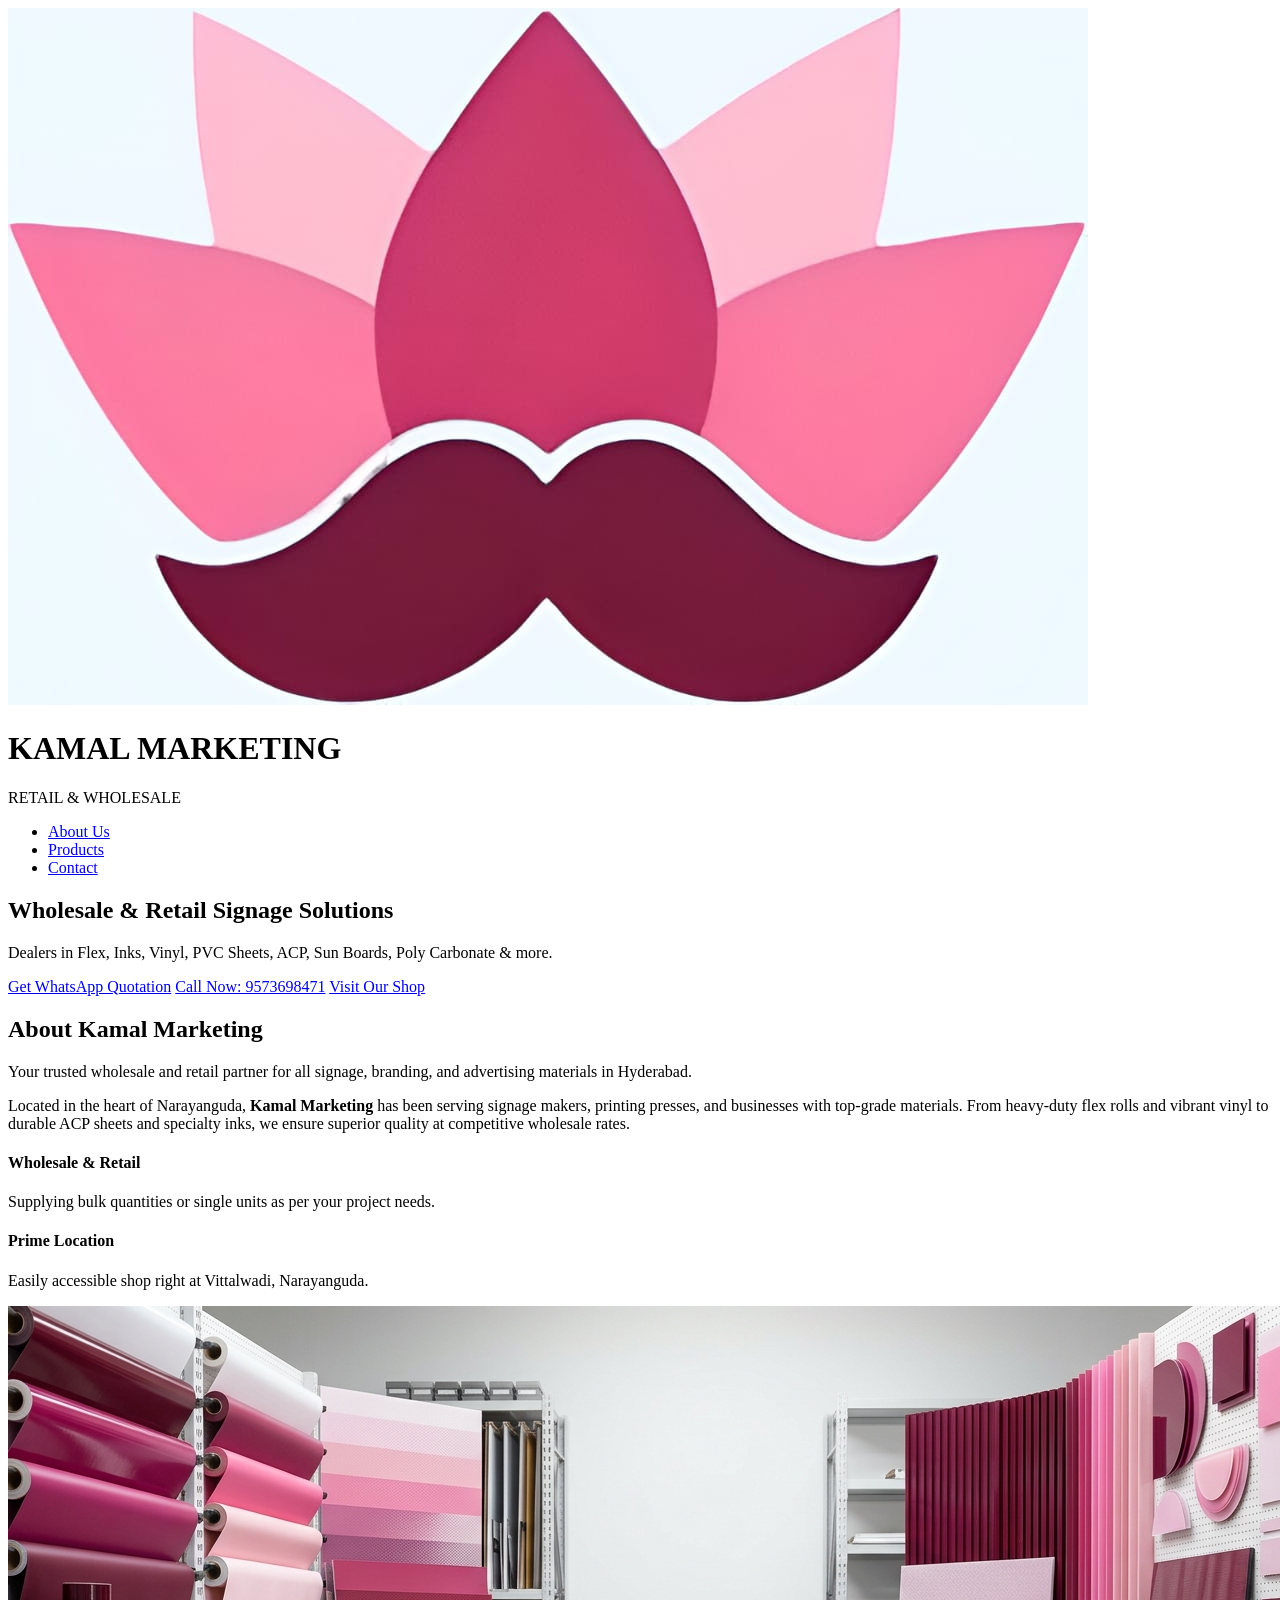
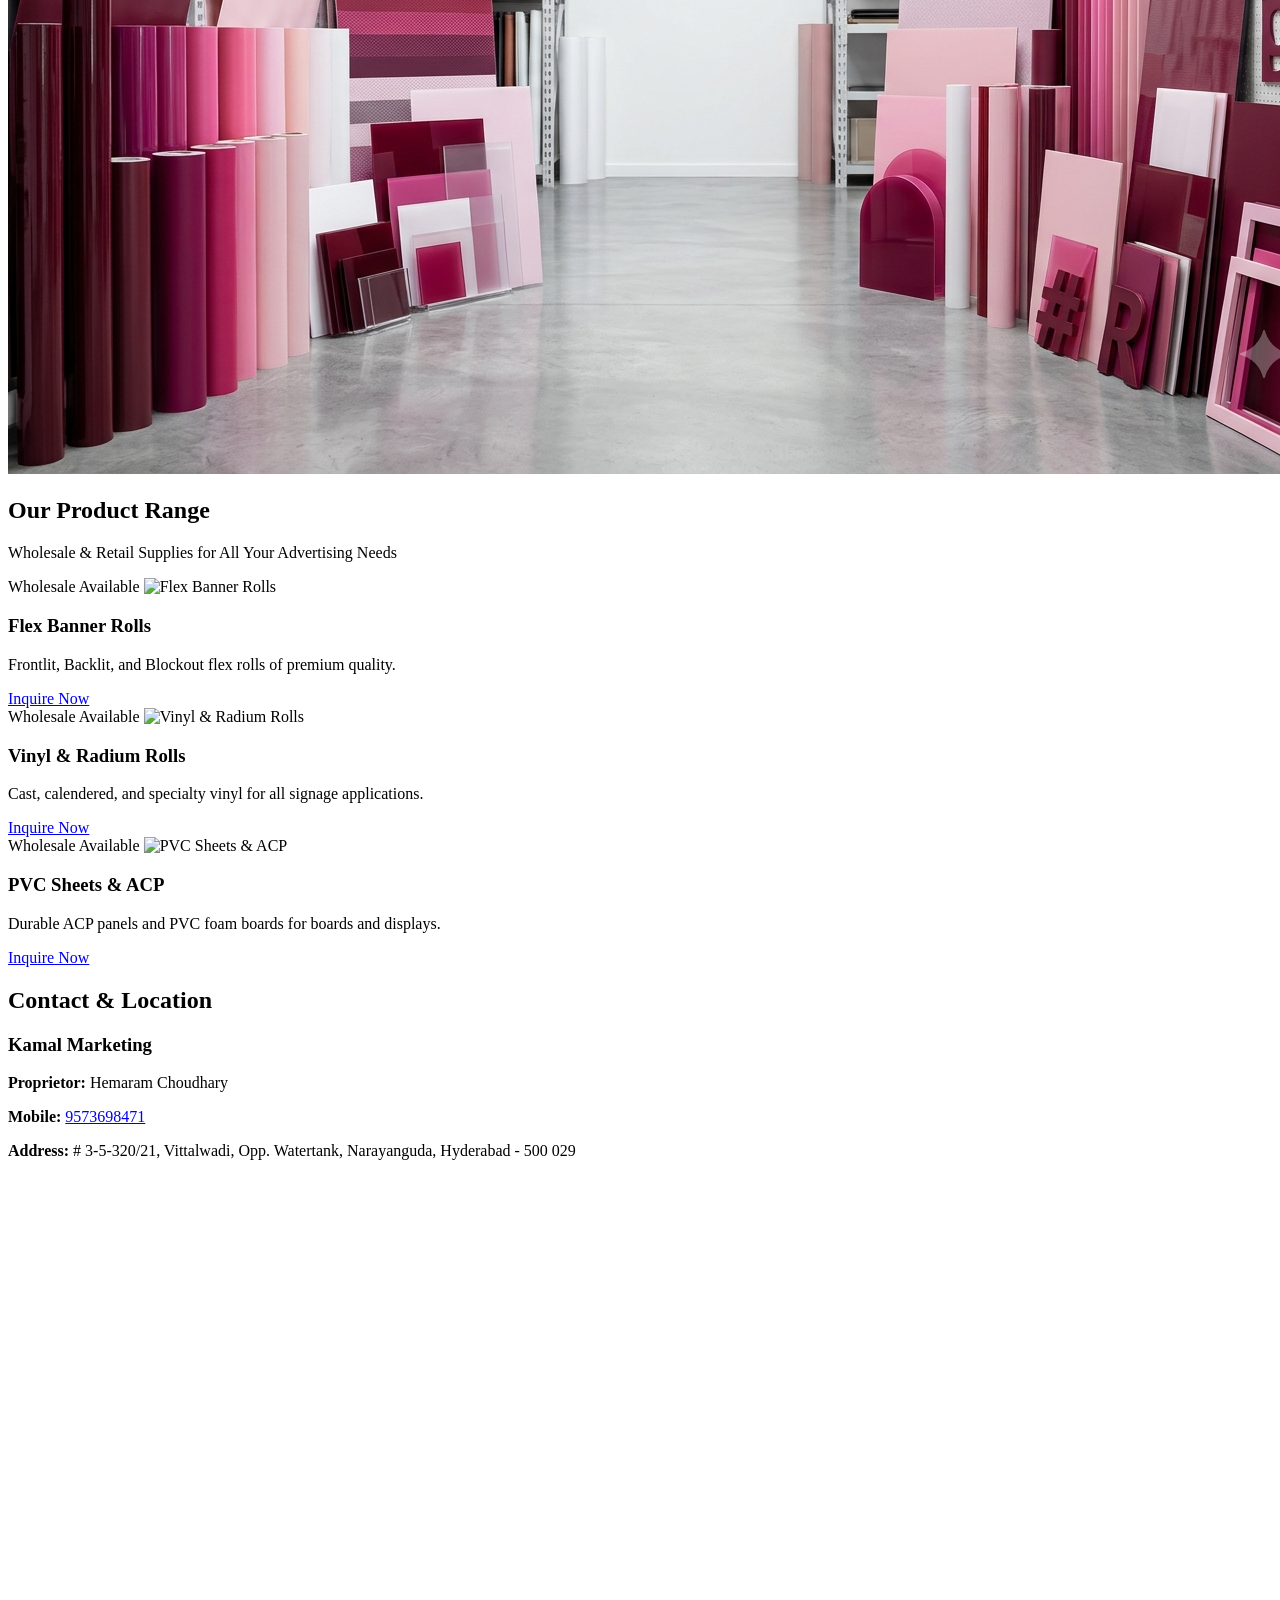
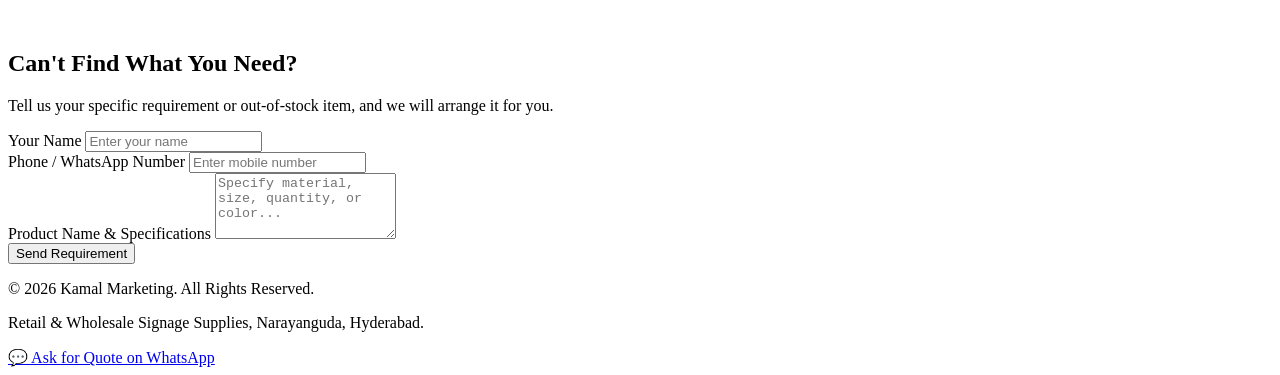
==== index.html @ 003701fa "Add files via upload updated index.html" ====
<!DOCTYPE html>
<html lang="en">
<head>
    <meta charset="UTF-8">
    <meta name="viewport" content="width=device-width, initial-scale=1.0">
    <title>Kamal Marketing - Retail & Wholesale Signage & Advertising Materials</title>
    <!-- CSS stylesheet link -->
    <link rel="stylesheet" href="style.css">
    <link href="https://fonts.googleapis.com/css2?family=Poppins:wght@400;500;600;700&display=swap" rel="stylesheet">
</head>
<body>

  <!-- 1. HEADER & NAVIGATION -->
  <header class="navbar">
    <div class="container nav-container">
      <div class="logo-area">
        <img src="logo.jpeg" alt="Kamal Marketing Logo" class="logo-img">
        <div class="brand-text">
          <h1>KAMAL MARKETING</h1>
          <span class="tagline">RETAIL & WHOLESALE</span>
        </div>
      </div>
      <nav>
        <ul class="nav-links">
          <li><a href="#about">About Us</a></li>
          <li><a href="#products">Products</a></li>
          <li><a href="#contact">Contact</a></li>
        </ul>
      </nav>
    </div>
  </header>

  <!-- 2. HERO SECTION -->
  <section id="about" class="hero">
    <div class="hero-overlay"></div>
    <div class="container hero-content">
      <h2>Wholesale & Retail Signage Solutions</h2>
      <p>Dealers in Flex, Inks, Vinyl, PVC Sheets, ACP, Sun Boards, Poly Carbonate & more.</p>
      
      <div class="hero-buttons">
        <a href="https://wa.me/919573698471?text=Hi%20Kamal%20Marketing,%20I%20want%20to%20get%20a%20quotation%20for..." class="btn btn-whatsapp" target="_blank">Get WhatsApp Quotation</a>
        <a href="tel:9573698471" class="btn btn-primary">Call Now: 9573698471</a>
        <a href="#contact" class="btn btn-secondary">Visit Our Shop</a>
      </div>
    </div>
  </section>

  <!-- ABOUT US SECTION -->
<section id="about" class="about-section">
  <div class="container">
    <div class="about-grid">
      <div class="about-text">
        <h2>About Kamal Marketing</h2>
        <p class="about-lead">Your trusted wholesale and retail partner for all signage, branding, and advertising materials in Hyderabad.</p>
        <p>Located in the heart of Narayanguda, <strong>Kamal Marketing</strong> has been serving signage makers, printing presses, and businesses with top-grade materials. From heavy-duty flex rolls and vibrant vinyl to durable ACP sheets and specialty inks, we ensure superior quality at competitive wholesale rates.</p>
        <div class="about-highlights">
          <div class="highlight-box">
            <h4>Wholesale & Retail</h4>
            <p>Supplying bulk quantities or single units as per your project needs.</p>
          </div>
          <div class="highlight-box">
            <h4>Prime Location</h4>
            <p>Easily accessible shop right at Vittalwadi, Narayanguda.</p>
          </div>
        </div>
      </div>
      <div class="about-image">
        <img src="shop.png" alt="Kamal Marketing Shop" onerror="this.src='https://images.unsplash.com/photo-1541888946425-d0fbb18f86f6?auto=format&fit=crop&w=600&q=80'">
      </div>
    </div>
  </div>
</section>

  <!-- 3. PRODUCTS CATALOG SECTION -->
  <section id="products" class="products-section">
    <div class="container">
      <div class="section-title">
        <h2>Our Product Range</h2>
        <p>Wholesale & Retail Supplies for All Your Advertising Needs</p>
      </div>
      
      <div class="product-grid" id="dynamic-product-grid">
        <!-- Product Card 1 -->
        <div class="product-card">
          <div class="product-img-wrapper">
            <img src="flex.png" alt="Flex Banner" id="prod-img-1">
          </div>
          <div class="product-info">
            <h3>Flex Banner Rolls</h3>
            <p>Frontlit, Backlit, and Blockout flex rolls of premium quality.</p>
            <a href="tel:9573698471" class="btn-inquire">Inquire Now</a>
          </div>
        </div>

        <!-- Product Card 2 -->
        <div class="product-card">
          <div class="product-img-wrapper">
            <img src="vinyl.png" alt="Vinyl Rolls" id="prod-img-2">
          </div>
          <div class="product-info">
            <h3>Vinyl & Radium Rolls</h3>
            <p>Cast, calendered, and specialty vinyl for all signage applications.</p>
            <a href="tel:9573698471" class="btn-inquire">Inquire Now</a>
          </div>
        </div>

        <!-- Product Card 3 -->
        <div class="product-card">
          <div class="product-img-wrapper">
            <img src="pvc.png" alt="PVC & ACP Sheets" id="prod-img-3">
          </div>
          <div class="product-info">
            <h3>PVC Sheets & ACP</h3>
            <p>Durable ACP panels and PVC foam boards for boards and displays.</p>
            <a href="tel:9573698471" class="btn-inquire">Inquire Now</a>
          </div>
        </div>
      </div>
    </div>
  </section>

  <!-- 4. CONTACT & LOCATION SECTION -->
  <section id="contact" class="contact-section">
    <div class="container">
      <h2>Contact & Location</h2>
      <div class="contact-grid">
        <div class="contact-info">
          <h3>Kamal Marketing</h3>
          <p><strong>Proprietor:</strong> Hemaram Choudhary</p>
          <p><strong>Mobile:</strong> <a href="tel:9573698471">9573698471</a></p>
          <p><strong>Address:</strong> # 3-5-320/21, Vittalwadi, Opp. Watertank, Narayanguda, Hyderabad - 500 029</p>
        </div>
        <div class="map-container">
           <iframe src="https://www.google.com/maps/embed?pb=!1m18!1m12!1m3!1d3807.3093459673496!2d78.48540977493502!3d17.396935883491302!2m3!1f0!2f0!3f0!3m2!1i1024!2i768!4f13.1!3m3!1m2!1s0x3bcb99db2b05ab31%3A0x812863c03319e55c!2sKamal%20Marketing!5e0!3m2!1sen!2sin!4v1793631387803!5m2!1sen!2sin" width="600" height="450" style="border:0;" allowfullscreen="" loading="lazy" referrerpolicy="strict-origin-when-cross-origin"></iframe>      </div>
    </div>
  </section>

  <!-- 5. CUSTOMER REQUIREMENT SECTION -->
  <section id="custom-request" class="request-section">
    <div class="container">
      <h2>Can't Find What You Need?</h2>
      <p>Tell us your specific requirement or out-of-stock item, and we will arrange it for you.</p>
      
      <form class="request-form" action="#" method="POST">
        <div class="form-group">
          <label for="client-name">Your Name</label>
          <input type="text" id="client-name" name="name" required placeholder="Enter your name">
        </div>
        
        <div class="form-group">
          <label for="client-phone">Phone / WhatsApp Number</label>
          <input type="tel" id="client-phone" name="phone" required placeholder="Enter mobile number">
        </div>
        
        <div class="form-group">
          <label for="item-needed">Product Name & Specifications</label>
          <textarea id="item-needed" name="requirement" rows="4" required placeholder="Specify material, size, quantity, or color..."></textarea>
        </div>
        
        <button type="submit" class="btn btn-submit">Send Requirement</button>
      </form>
    </div>
  </section>

  <!-- 6. FOOTER -->
  <footer>
    <div class="container footer-content">
      <p>&copy; 2026 Kamal Marketing. All Rights Reserved.</p>
      <p>Retail & Wholesale Signage Supplies, Narayanguda, Hyderabad.</p>
    </div>
  </footer>

  <!-- 7. FLOATING WHATSAPP BUTTON -->
  <a href="https://wa.me/919573698471?text=Hi%20Kamal%20Marketing,%20I%20have%20an%20enquiry%20regarding%20products." class="floating-whatsapp" target="_blank" aria-label="Chat on WhatsApp">
    💬 Ask for Quote on WhatsApp
  </a>
<script>
  document.addEventListener("DOMContentLoaded", () => {
  const defaultProducts = [
    {
      id: 1,
      title: "Flex Banner Rolls",
      image: "assets/flex-banner.jpg",
      description: "Frontlit, Backlit, and Blockout flex rolls of premium quality."
    },
    {
      id: 2,
      title: "Vinyl & Radium Rolls",
      image: "assets/vinyl.jpg",
      description: "Cast, calendered, and specialty vinyl for all signage applications."
    },
    {
      id: 3,
      title: "PVC Sheets & ACP",
      image: "assets/pvc-acp.jpg",
      description: "Durable ACP panels and PVC foam boards for boards and displays."
    }
  ];

  const savedData = localStorage.getItem("kamal_products");
  const products = savedData ? JSON.parse(savedData) : defaultProducts;
  const grid = document.getElementById("dynamic-product-grid");

  if (grid) {
    grid.innerHTML = ""; // Clear existing grid content
    products.forEach(prod => {
      grid.innerHTML += `
        <div class="product-card">
          <div class="product-img-wrapper">
            <span class="badge">Wholesale Available</span>
            <img src="${prod.image}" alt="${prod.title}">
          </div>
          <div class="product-info">
            <h3>${prod.title}</h3>
            <p>${prod.description}</p>
            <a href="https://wa.me/919573698471?text=Hi%20Kamal%20Marketing,%20I%20want%20to%20inquire%20about%20${encodeURIComponent(prod.title)}" class="btn-inquire" target="_blank">Inquire Now</a>
          </div>
        </div>
      `;
    });
  }
});
</script>
</body>
</html>
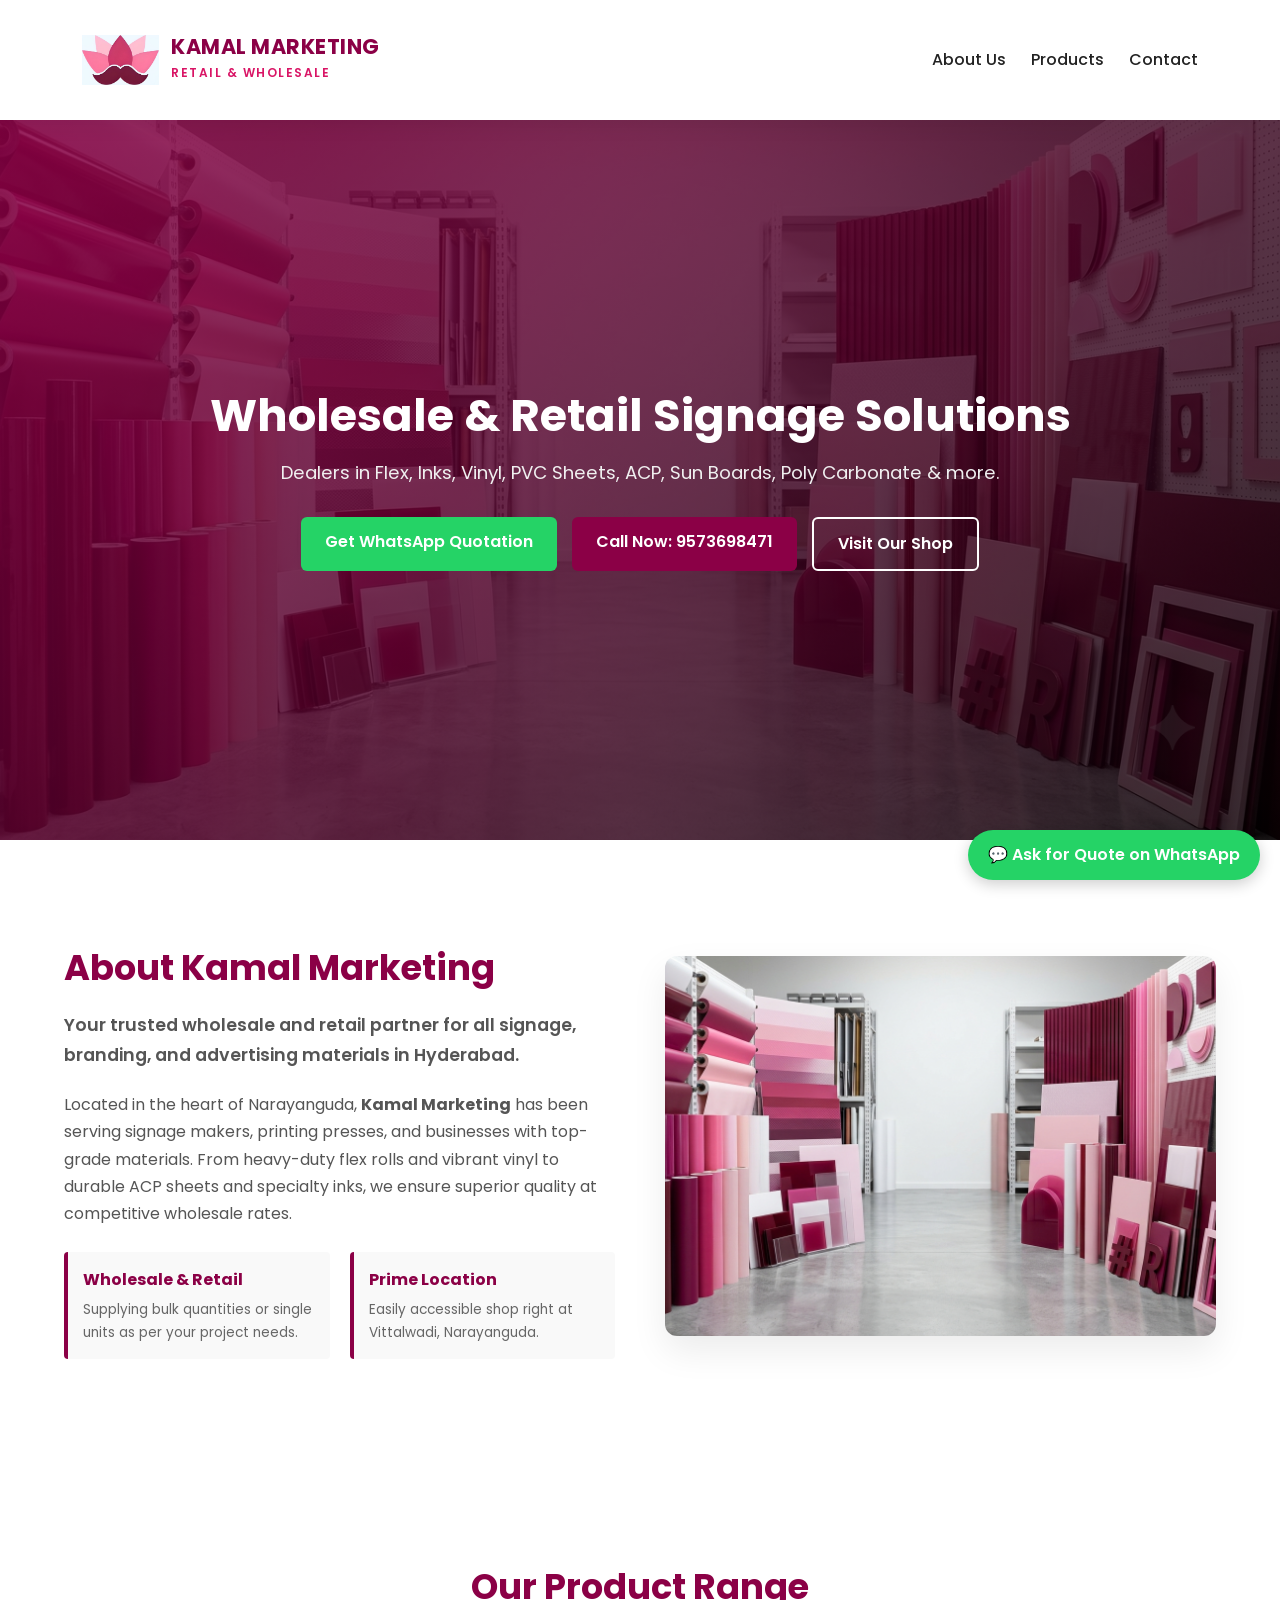
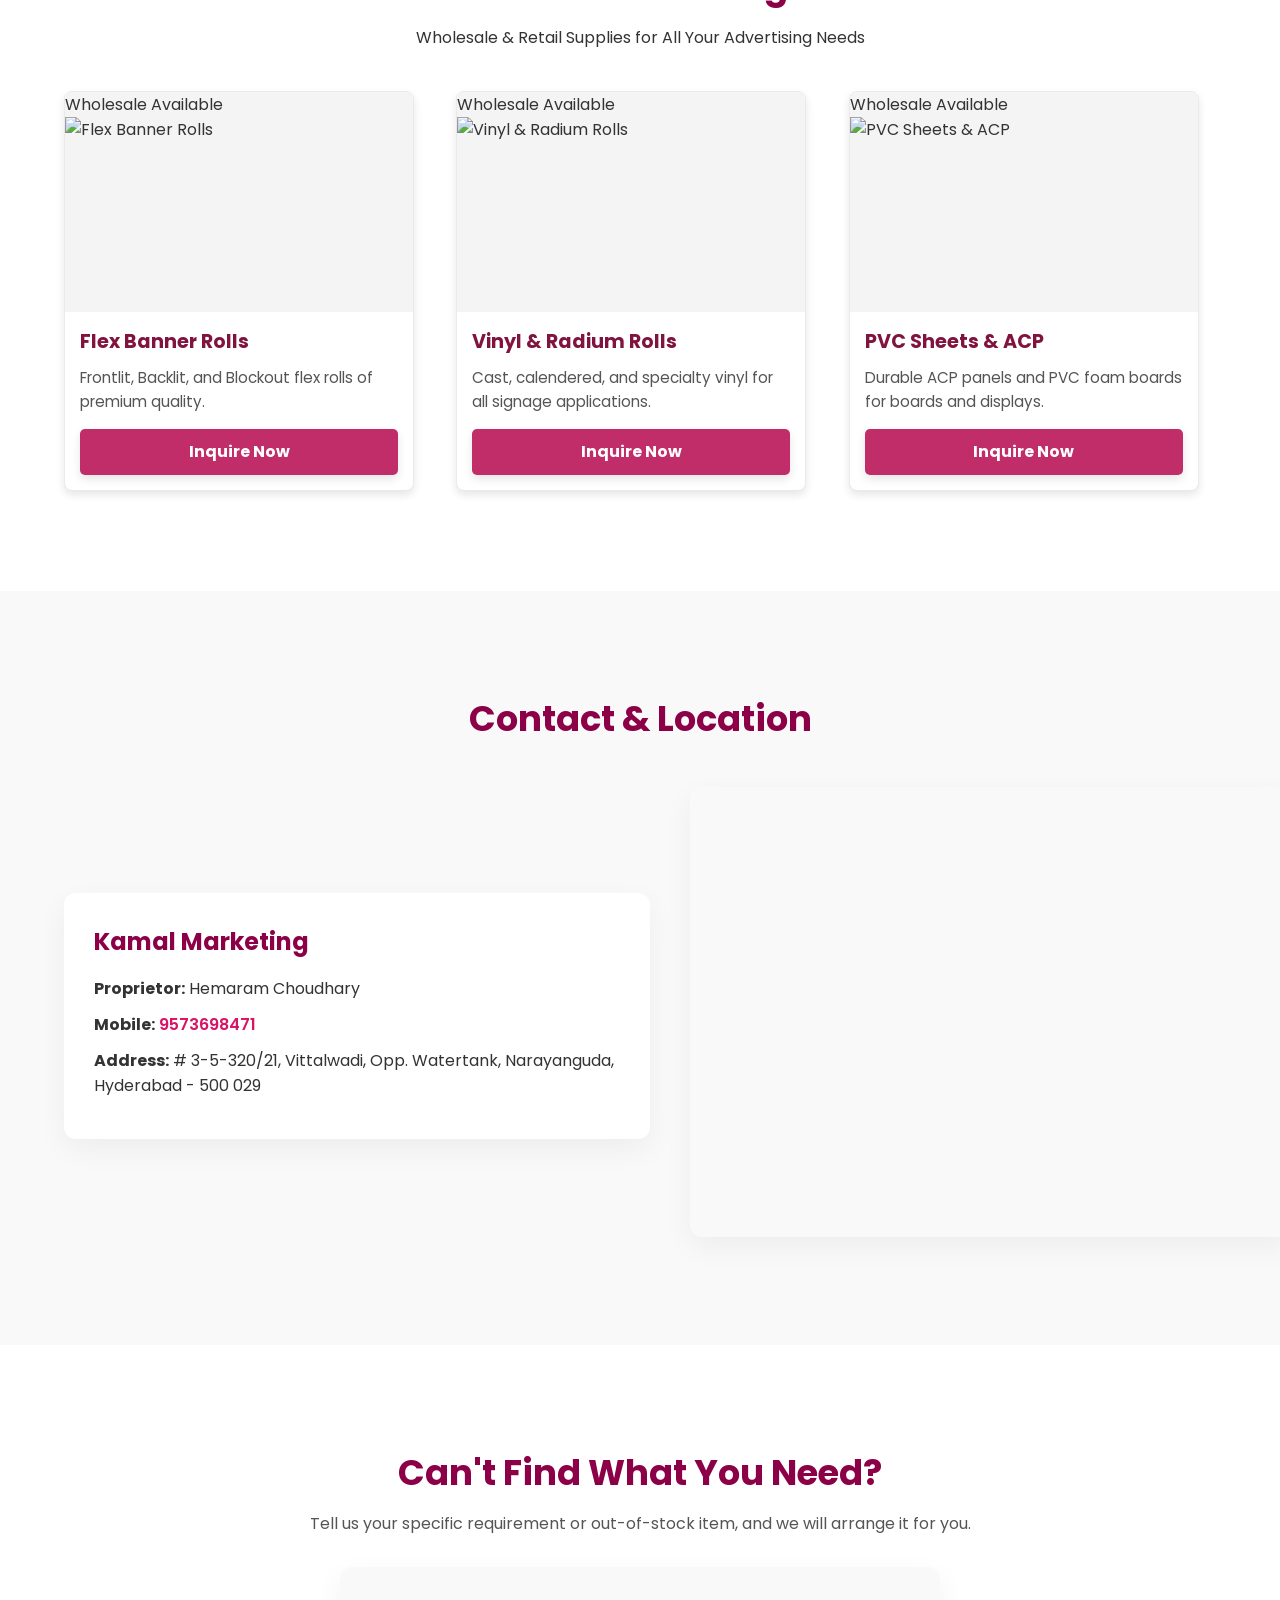
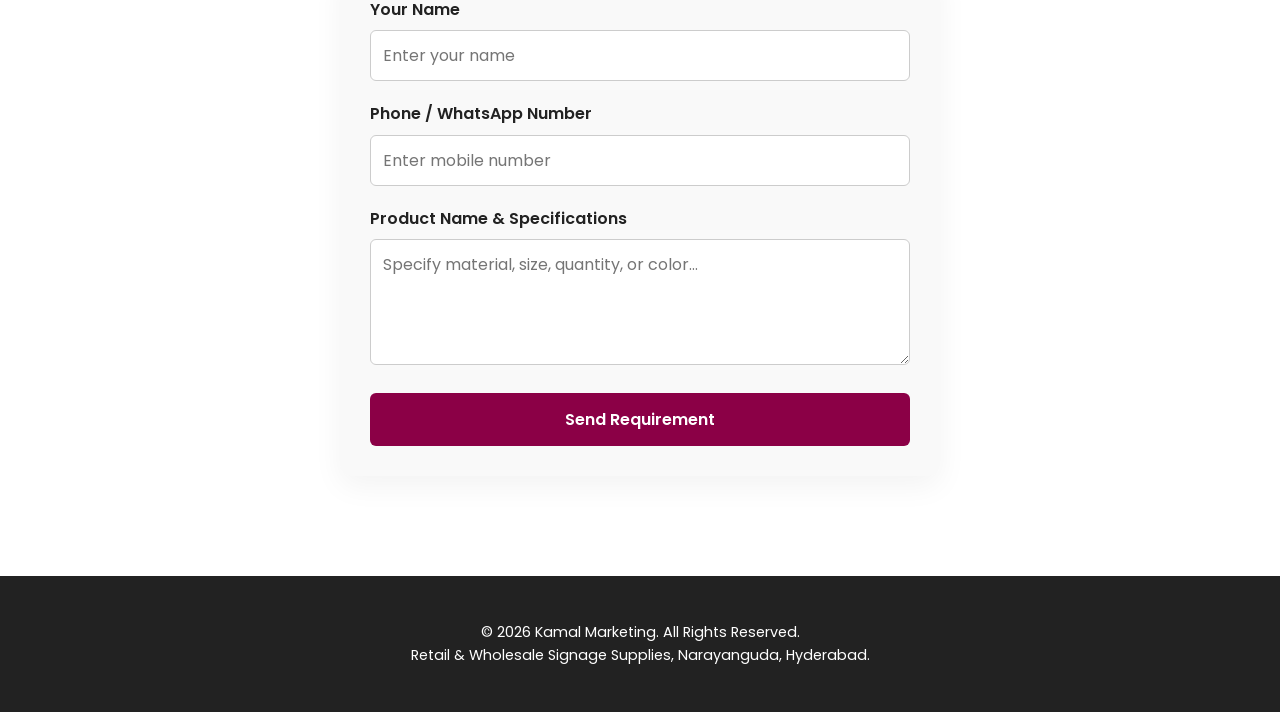
==== commit 72b899ec: "Refactor index.html with updated content and styles Updated the HTML structure and content for the K" ====
--- a/index.html
+++ b/index.html
@@ -5,8 +5,9 @@
     <meta name="viewport" content="width=device-width, initial-scale=1.0">
     <title>Kamal Marketing - Retail & Wholesale Signage & Advertising Materials</title>
     <!-- CSS stylesheet link -->
-    <link rel="stylesheet" href="style.css">
+    <link rel="stylesheet" href="style.css?v=2">
     <link href="https://fonts.googleapis.com/css2?family=Poppins:wght@400;500;600;700&display=swap" rel="stylesheet">
+
 </head>
 <body>
 
@@ -222,4 +223,4 @@
 });
 </script>
 </body>
-</html>+</html>
--- a/style.css
+++ b/style.css
@@ -0,0 +1,676 @@
+/* GLOBAL RESET & VARIABLES */
+* {
+  margin: 0;
+  padding: 0;
+  box-sizing: border-box;
+  font-family: 'Poppins', sans-serif;
+}
+
+:root {
+  --primary-color: #8B0046;
+  --accent-color: #D91465;
+  --text-dark: #222222;
+  --bg-light: #F9F9F9;
+  --white: #FFFFFF;
+}
+
+html {
+  scroll-behavior: smooth;
+}
+
+body {
+  color: var(--text-dark);
+  background-color: var(--bg-light);
+  line-height: 1.6;
+}
+
+.container {
+  max-width: 1200px;
+  margin: 0 auto;
+  padding: 0 20px;
+}
+
+/* 1. HEADER & NAVIGATION */
+.navbar {
+  position: sticky;
+  top: 0;
+  z-index: 1000;
+  background-color: var(--white);
+  box-shadow: 0 4px 20px rgba(0, 0, 0, 0.08);
+}
+
+.nav-container {
+  display: flex;
+  justify-content: space-between;
+  align-items: center;
+  padding: 15px 20px;
+}
+
+.logo-area {
+  display: flex;
+  align-items: center;
+  gap: 12px;
+}
+
+.logo-img {
+  height: 50px;
+  width: auto;
+  object-fit: contain;
+}
+
+.brand-text h1 {
+  font-size: 1.3rem;
+  font-weight: 700;
+  color: var(--primary-color);
+  line-height: 1.1;
+  letter-spacing: 0.5px;
+}
+
+.brand-text .tagline {
+  font-size: 0.75rem;
+  font-weight: 600;
+  color: var(--accent-color);
+  letter-spacing: 1.5px;
+}
+
+.nav-links {
+  display: flex;
+  list-style: none;
+  gap: 25px;
+}
+
+.nav-links a {
+  text-decoration: none;
+  color: var(--text-dark);
+  font-weight: 500;
+  transition: color 0.3s ease;
+}
+
+.nav-links a:hover {
+  color: var(--accent-color);
+}
+
+/* 2. HERO SECTION */
+.hero {
+  position: relative;
+  background: url('shop.png') center/cover no-repeat;
+  min-height: 80vh;
+  display: flex;
+  align-items: center;
+  color: var(--white);
+}
+
+.hero-overlay {
+  position: absolute;
+  top: 0;
+  left: 0;
+  width: 100%;
+  height: 100%;
+  background: linear-gradient(135deg, rgba(139, 0, 70, 0.85), rgba(0, 0, 0, 0.75));
+}
+
+.hero-content {
+  position: relative;
+  z-index: 2;
+  text-align: center;
+  max-width: 800px;
+}
+
+.hero-content h2 {
+  font-size: 2.8rem;
+  font-weight: 700;
+  margin-bottom: 15px;
+  line-height: 1.2;
+}
+
+.hero-content p {
+  font-size: 1.15rem;
+  margin-bottom: 30px;
+  color: #f0f0f0;
+}
+
+.hero-buttons {
+  display: flex;
+  justify-content: center;
+  gap: 15px;
+  flex-wrap: wrap;
+}
+
+/* BUTTON STYLES */
+.btn {
+  display: inline-block;
+  padding: 12px 24px;
+  border-radius: 6px;
+  text-decoration: none;
+  font-weight: 600;
+  transition: all 0.3s ease;
+}
+
+.btn-whatsapp {
+  background-color: #25D366;
+  color: var(--white);
+}
+
+.btn-whatsapp:hover {
+  background-color: #1ebc57;
+  transform: translateY(-2px);
+}
+
+.btn-primary {
+  background-color: var(--primary-color);
+  color: var(--white);
+}
+
+.btn-primary:hover {
+  background-color: var(--accent-color);
+  transform: translateY(-2px);
+}
+
+.btn-secondary {
+  background-color: transparent;
+  color: var(--white);
+  border: 2px solid var(--white);
+}
+
+.btn-secondary:hover {
+  background-color: var(--white);
+  color: var(--primary-color);
+  transform: translateY(-2px);
+}
+/* PRODUCTS CATALOG - HORIZONTAL LINE LAYOUT */
+.products-section {
+  padding: 80px 0;
+  background-color: var(--white);
+}
+
+.section-title {
+  text-align: center;
+  margin-bottom: 40px;
+}
+
+.section-title h2 {
+  font-size: 2.2rem;
+  color: var(--primary-color);
+  margin-bottom: 10px;
+}
+
+
+
+/* This aligns product cards in a clean horizontal row */
+.product-grid {
+  display: flex;
+  justify-content: center;
+  gap: 30px;
+  flex-wrap: wrap; 
+}
+
+.product-card {
+  background: var(--white);
+  border: 1px solid #eaeaea;
+  border-radius: 12px;
+  width: 350px;
+  overflow: hidden;
+  box-shadow: 0 10px 30px rgba(0, 0, 0, 0.05);
+  transition: transform 0.3s ease, box-shadow 0.3s ease;
+}
+
+.product-card:hover {
+  transform: translateY(-8px);
+  box-shadow: 0 15px 35px rgba(139, 0, 70, 0.15);
+}
+
+.product-img-wrapper img {
+  width: 100%;
+  height: 220px;
+  object-fit: cover;
+}
+
+.product-info {
+  padding: 20px;
+}
+
+.product-info h3 {
+  font-size: 1.25rem;
+  color: var(--text-dark);
+  margin-bottom: 8px;
+}
+
+.product-info p {
+  font-size: 0.95rem;
+  color: #666;
+  margin-bottom: 20px;
+}
+
+.hero-overlay {
+  position: absolute;
+  top: 0;
+  left: 0;
+  width: 100%;
+  height: 100%;
+  background: linear-gradient(135deg, rgba(139, 0, 70, 0.85), rgba(0, 0, 0, 0.75));
+  z-index: 1;
+}
+
+/* 4. CONTACT & LOCATION SECTION */
+.contact-section {
+  padding: 80px 0;
+  background-color: var(--bg-light);
+}
+
+.contact-section h2 {
+  text-align: center;
+  font-size: 2.2rem;
+  color: var(--primary-color);
+  margin-bottom: 40px;
+}
+
+.contact-grid {
+  display: flex;
+  gap: 40px;
+  align-items: center;
+  flex-wrap: wrap;
+}
+
+.contact-info, .map-container {
+  flex: 1;
+  min-width: 300px;
+}
+
+.contact-info {
+  background: var(--white);
+  padding: 30px;
+  border-radius: 12px;
+  box-shadow: 0 10px 30px rgba(0, 0, 0, 0.05);
+}
+
+.contact-info h3 {
+  font-size: 1.5rem;
+  color: var(--primary-color);
+  margin-bottom: 15px;
+}
+
+.contact-info p {
+  margin-bottom: 10px;
+  font-size: 1rem;
+}
+
+.contact-info a {
+  color: var(--accent-color);
+  text-decoration: none;
+  font-weight: 600;
+}
+
+.map-container iframe {
+  border-radius: 12px;
+  box-shadow: 0 10px 30px rgba(0, 0, 0, 0.05);
+}
+
+/* 5. CUSTOMER REQUIREMENT SECTION */
+.request-section {
+  padding: 80px 0;
+  background-color: var(--white);
+}
+
+.request-section h2 {
+  text-align: center;
+  font-size: 2.2rem;
+  color: var(--primary-color);
+  margin-bottom: 10px;
+}
+
+.request-section p {
+  text-align: center;
+  margin-bottom: 30px;
+  color: #555;
+}
+
+.request-form {
+  max-width: 600px;
+  margin: 0 auto;
+  background: var(--bg-light);
+  padding: 30px;
+  border-radius: 12px;
+  box-shadow: 0 10px 30px rgba(0, 0, 0, 0.05);
+}
+
+.form-group {
+  margin-bottom: 20px;
+}
+
+.form-group label {
+  display: block;
+  font-weight: 600;
+  margin-bottom: 8px;
+  color: var(--text-dark);
+}
+
+.form-group input,
+.form-group textarea {
+  width: 100%;
+  padding: 12px;
+  border: 1px solid #ccc;
+  border-radius: 6px;
+  font-size: 1rem;
+  font-family: inherit;
+}
+
+.form-group input:focus,
+.form-group textarea:focus {
+  outline: none;
+  border-color: var(--primary-color);
+}
+
+.btn-submit {
+  width: 100%;
+  background-color: var(--primary-color);
+  color: var(--white);
+  border: none;
+  padding: 14px;
+  font-size: 1rem;
+  border-radius: 6px;
+  cursor: pointer;
+}
+
+.btn-submit:hover {
+  background-color: var(--accent-color);
+}
+
+/* 6. FOOTER */
+footer {
+  background-color: var(--text-dark);
+  color: var(--white);
+  padding: 25px 0;
+  text-align: center;
+  font-size: 0.9rem;
+}
+
+/* 7. FLOATING WHATSAPP BUTTON */
+.floating-whatsapp {
+  position: fixed;
+  bottom: 20px;
+  right: 20px;
+  background-color: #25D366;
+  color: var(--white);
+  padding: 12px 20px;
+  border-radius: 50px;
+  text-decoration: none;
+  font-weight: 600;
+  box-shadow: 0 4px 15px rgba(0, 0, 0, 0.2);
+  z-index: 1000;
+  transition: transform 0.3s ease;
+}
+
+.floating-whatsapp:hover {
+  transform: scale(1.05);
+}
+
+/* ABOUT US SECTION */
+.about-section {
+  padding: 80px 0;
+  background-color: var(--white);
+}
+
+.about-grid {
+  display: flex;
+  align-items: center;
+  gap: 50px;
+  flex-wrap: wrap;
+}
+
+.about-text, .about-image {
+  flex: 1;
+  min-width: 300px;
+}
+
+.about-text h2 {
+  font-size: 2.2rem;
+  color: var(--primary-color);
+  margin-bottom: 15px;
+}
+
+.about-lead {
+  font-size: 1.1rem;
+  font-weight: 600;
+  color: var(--text-dark);
+  margin-bottom: 15px;
+}
+
+.about-text p {
+  color: #555;
+  margin-bottom: 20px;
+  line-height: 1.7;
+}
+
+.about-highlights {
+  display: flex;
+  gap: 20px;
+  margin-top: 25px;
+}
+
+.highlight-box {
+  background: var(--bg-light);
+  padding: 15px;
+  border-left: 4px solid var(--primary-color);
+  border-radius: 4px;
+  flex: 1;
+}
+
+.highlight-box h4 {
+  font-size: 1rem;
+  color: var(--primary-color);
+  margin-bottom: 5px;
+}
+
+.highlight-box p {
+  font-size: 0.85rem;
+  margin: 0;
+  color: #666;
+}
+
+.about-image img {
+  width: 100%;
+  border-radius: 12px;
+  box-shadow: 0 15px 35px rgba(0, 0, 0, 0.08);
+  object-fit: cover;
+  height: 380px;
+}
+
+/* ADMIN PANEL STYLING */
+.admin-body {
+  background-color: var(--bg-light);
+}
+
+.admin-navbar {
+  border-bottom: 2px solid var(--primary-color);
+}
+
+.admin-navbar h1 span {
+  font-size: 0.9rem;
+  color: var(--accent-color);
+  font-weight: 500;
+}
+
+.admin-container {
+  padding: 40px 20px;
+  max-width: 900px;
+}
+
+.admin-header {
+  margin-bottom: 30px;
+}
+
+.admin-header h2 {
+  color: var(--primary-color);
+}
+
+.admin-card {
+  background: var(--white);
+  padding: 25px;
+  border-radius: 10px;
+  box-shadow: 0 5px 20px rgba(0, 0, 0, 0.05);
+  margin-bottom: 25px;
+  border-left: 5px solid var(--primary-color);
+}
+
+.admin-card h3 {
+  margin-bottom: 15px;
+  color: var(--text-dark);
+}
+
+
+/* UNIFORM PRODUCT INQUIRE BUTTON */
+.btn-inquire {
+  display: inline-block;
+  background-color: var(--primary-color); /* Deep magenta brand background */
+  color: #ffffff !important; /* Forces uniform white text */
+  padding: 10px 20px;
+  border-radius: 6px;
+  text-decoration: none;
+  font-weight: 600;
+  text-align: center;
+  transition: background-color 0.3s ease, transform 0.2s ease;
+  box-shadow: 0 4px 10px rgba(0, 0, 0, 0.1);
+}
+
+.btn-inquire:hover {
+  background-color: #a0104f; /* Slightly darker shade on hover */
+  color: #ffffff !important;
+  transform: translateY(-2px);
+}
+
+/* Base Layout & Reset */
+* {
+  box-sizing: border-box;
+  margin: 0;
+  padding: 0;
+}
+
+body {
+  font-family: Arial, sans-serif;
+  background-color: #f9f9f9;
+  color: #333;
+  line-height: 1.6;
+}
+
+.container {
+  width: 90%;
+  max-width: 1200px;
+  margin: 0 auto;
+  padding: 20px 0;
+}
+
+/* Responsive Header & Navigation */
+header {
+  background-color: #80143F; /* Primary Burgundy */
+  color: #ffffff;
+  padding: 15px 20px;
+  display: flex;
+  flex-wrap: wrap;
+  justify-content: space-between;
+  align-items: center;
+}
+
+header h1 {
+  font-size: 1.5rem;
+}
+
+nav ul {
+  display: flex;
+  list-style: none;
+  gap: 15px;
+}
+
+nav a {
+  color: #ffffff;
+  text-decoration: none;
+  font-weight: bold;
+}
+
+/* Responsive Product Grid */
+.product-grid {
+  display: grid;
+  grid-template-columns: repeat(auto-fit, minmax(280px, 1fr));
+  gap: 25px;
+  margin-top: 20px;
+}
+
+/* Product Card Sizing & Image Fix */
+.product-card {
+  background: #ffffff;
+  border-radius: 8px;
+  overflow: hidden;
+  box-shadow: 0 4px 8px rgba(0,0,0,0.1);
+  display: flex;
+  flex-direction: column;
+}
+
+.product-img-wrapper {
+  width: 100%;
+  height: 220px;
+  overflow: hidden;
+  background-color: #f4f4f4;
+}
+
+.product-img-wrapper img {
+  width: 100%;
+  height: 100%;
+  object-fit: cover; /* Keeps aspect ratio clean without stretching */
+  display: block;
+}
+
+.product-info {
+  padding: 15px;
+  display: flex;
+  flex-direction: column;
+  flex-grow: 1;
+}
+
+.product-info h3 {
+  font-size: 1.2rem;
+  color: #80143F;
+  margin-bottom: 8px;
+}
+
+.product-info p {
+  font-size: 0.95rem;
+  color: #555;
+  margin-bottom: 15px;
+  flex-grow: 1;
+}
+
+.btn-inquire {
+  display: inline-block;
+  background-color: #C12D69; /* Accent Magenta */
+  color: #ffffff;
+  text-align: center;
+  padding: 10px;
+  border-radius: 5px;
+  text-decoration: none;
+  font-weight: bold;
+}
+
+.btn-inquire:hover {
+  background-color: #80143F;
+}
+
+/* Mobile Adjustments (Screens smaller than 600px) */
+@media (max-width: 600px) {
+  header {
+    flex-direction: column;
+    text-align: center;
+    gap: 10px;
+  }
+
+  nav ul {
+    justify-content: center;
+  }
+
+  .product-grid {
+    grid-template-columns: 1fr; /* 1 card per row on small phones */
+    gap: 15px;
+  }
+
+  .product-img-wrapper {
+    height: 180px; /* Slightly smaller image height on phone */
+  }
+}
